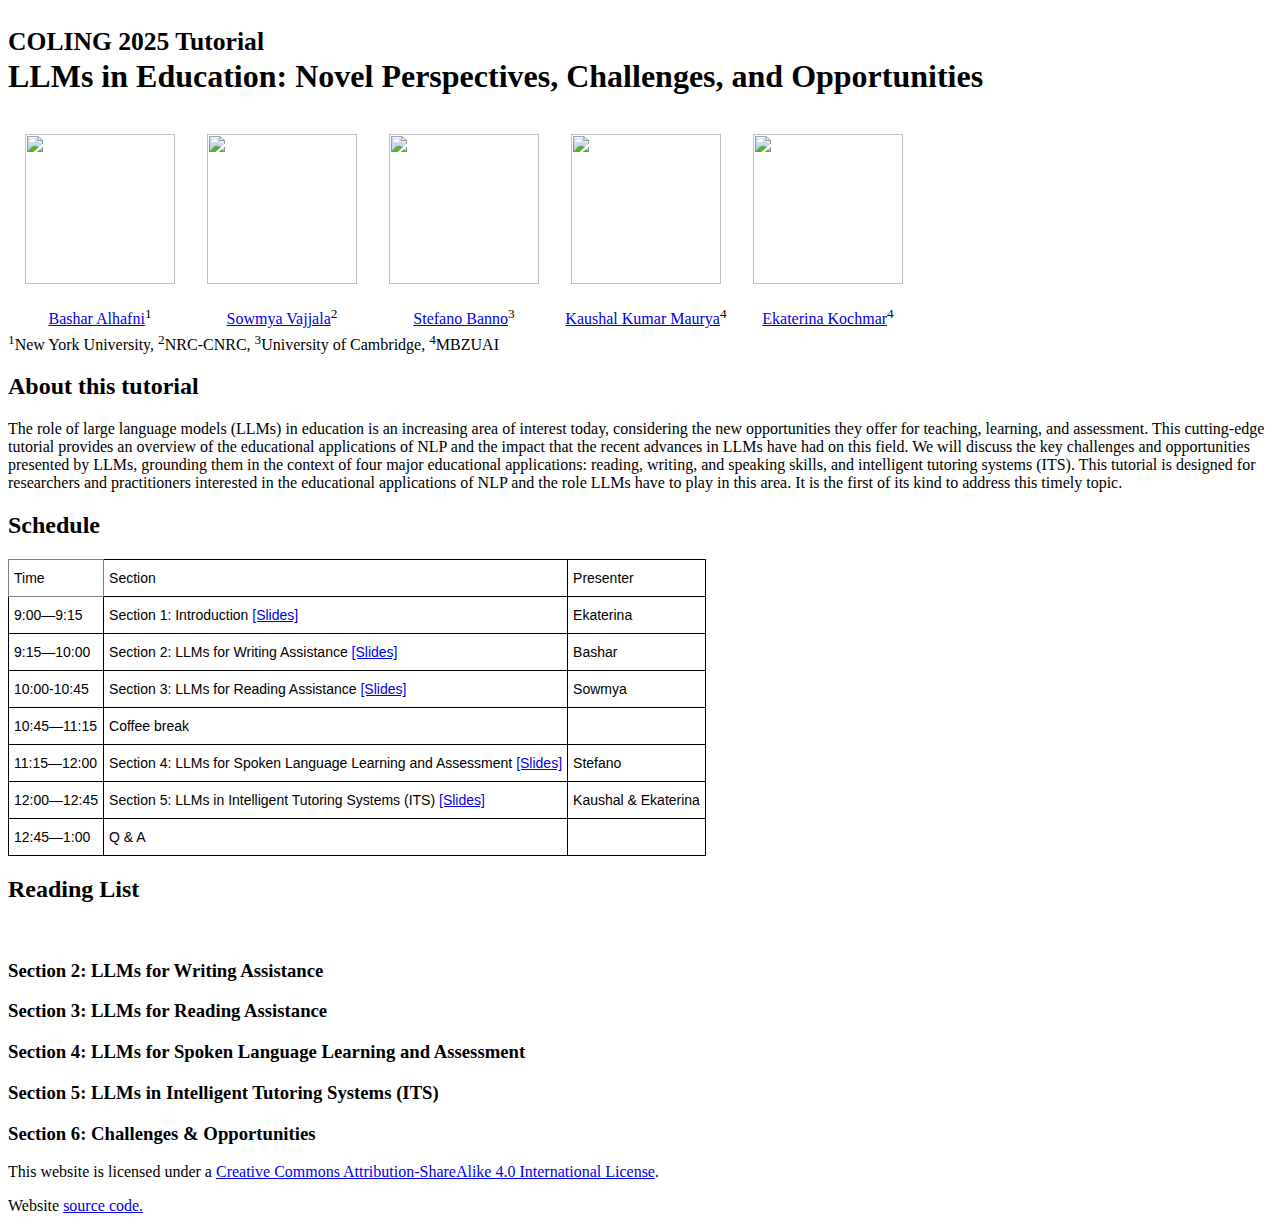
==== index.html @ b560a36a "padding updates" ====
<!DOCTYPE html>
<html>
<head>
  <meta charset="utf-8">
  <meta name="description"
        content="LLMs in Education: Novel Perspectives, Challenges, and Opportunities">
  <meta name="viewport" content="width=device-width, initial-scale=1">
  <title>COLING 2025 Tutorial: LLMs in Education: Novel Perspectives, Challenges, and Opportunities</title>


  <link href="https://fonts.googleapis.com/css?family=Google+Sans|Noto+Sans|Castoro" rel="stylesheet">

  <link rel="stylesheet" href="./static/css/bulma.min.css">
  <link rel="stylesheet" href="./static/css/bulma-carousel.min.css">
  <link rel="stylesheet" href="./static/css/bulma-slider.min.css">
  <link rel="stylesheet" href="./static/css/fontawesome.all.min.css">
  <link rel="stylesheet"
        href="https://cdn.jsdelivr.net/gh/jpswalsh/academicons@1/css/academicons.min.css">
  <link rel="stylesheet" href="./static/css/index.css">

  <script src="https://ajax.googleapis.com/ajax/libs/jquery/3.5.1/jquery.min.js"></script>
  <script defer src="./static/js/fontawesome.all.min.js"></script>
  <script src="./static/js/bulma-carousel.min.js"></script>
  <script src="./static/js/bulma-slider.min.js"></script>
  <script src="./static/js/index.js"></script>
</head>
<body>

<nav class="navbar" role="navigation" aria-label="main navigation">
  <div class="navbar-brand">
    <a role="button" class="navbar-burger" aria-label="menu" aria-expanded="false">
      <span aria-hidden="true"></span>
      <span aria-hidden="true"></span>
      <span aria-hidden="true"></span>
    </a>
  </div>
</nav>


<section class="hero">
  <div class="hero-body">
    <div class="container is-max-desktop">
      <div class="columns is-centered">
        <div class="column has-text-centered">
          <h1 class="title is-2 publication-title">
              <span style="font-size: 80%">COLING 2025 Tutorial</span><br />
              <!-- <span>COLING 2025 Tutorial</span><br/> -->
              LLMs in Education: Novel Perspectives, Challenges, and Opportunities
            </h1>

          <div class="is-size-5 publication-authors">
            <span class="author-block">
              <table>
            <tr>
                <!-- <th scope="row">TR-7</th> -->
                <td width="20%" style="text-align: center; padding: 15px"><img width="150px" height="150px" src="static/imgs/bashar_pic.jpg"></td>
                <td width="20%" style="text-align: center; padding: 15px"><img width="150px" height="150px" src="static/imgs/sowmya_pic.jpeg"></td>
                <td width="20%" style="text-align: center; padding: 15px"><img width="150px" height="150px" src="static/imgs/stefano_pic.jpg"></td>
                <td width="20%" style="text-align: center; padding: 15px"><img width="150px" height="150px" src="static/imgs/kaushal_pic.jpg"></td>
                <td width="20%" style="text-align: center; padding: 15px"><img width="150px" height="150px" src="static/imgs/katya_pic.jpeg"></td>
            </tr>

              <tr>
                <!-- <th scope="row">TR-7</th> -->
                <td width="20%" style="text-align: center"><a href="https://www.basharalhafni.com/" style="border-radius: 50%" target="_blank">Bashar Alhafni</a><sup>1</sup></td>
                <td width="20%" style="text-align: center"><a href="https://nrc.canada.ca/en/corporate/contact-us/nrc-directory-science-professionals/sowmya-vajjala" style="border-radius: 50%"  target="_blank">Sowmya Vajjala</a><sup>2</sup></td>
                <td width="20%" style="text-align: center"><a href="https://www.eng.cam.ac.uk/profiles/sb2549" style="border-radius: 50%"  target="_blank">Stefano Banno</a><sup>3</sup></td>
                <td width="20%" style="text-align: center"><a href="https://kaushal0494.github.io/" style="border-radius: 50%"  target="_blank">Kaushal Kumar Maurya</a><sup>4</sup></td>
                <td width="20%" style="text-align: center"><a href="https://ekochmar.github.io/about/"  style="border-radius: 50%"  target="_blank">Ekaterina Kochmar</a><sup>4</sup></td>
              </tr>
            </table>
            </span>
          </div>

          <div class="is-size-6 publication-authors">
            <span class="author-block"><sup>1</sup>New York University,</span>
            <span class="author-block"><sup>2</sup>NRC-CNRC,</span>
            <span class="author-block"><sup>3</sup>University of Cambridge,</span>
            <span class="author-block"><sup>4</sup>MBZUAI</span>
          </div>


          <!-- <br /> -->

<!--           <div class="is-size-5 publication-authors">
            <b>Sunday July 9 14:00 - 17:30 (EDT) @ Metropolitan West</b>
          </div> -->

<!--           <div class="is-size-5 publication-authors">
            Visit <a target="_blank" href="https://us06web.zoom.us/rec/play/6fqU9YDLoFtWqpk8w8I7oFrszHKW6JkbPVGgHsdPBxa69ecgCxbmfP33asLU3DJ74q5BXqDGR2ycOTFk.93teqylfi_uiViNK?canPlayFromShare=true&from=share_recording_detail&continueMode=true&componentName=rec-play&originRequestUrl=https%3A%2F%2Fus06web.zoom.us%2Frec%2Fshare%2FNrYheXPtE5zOlbogmdBg653RIu7RBO1uAsYH2CZt_hacD1jOHksRahGlERHc_Ybs.KGX1cRVtJBQtJf0o">this link</a>
            for the Zoom recording of the tutorial
          </div> -->

<!--           <div class="is-size-5 publication-authors">
            QnA: <a href="https://tinyurl.com/retrieval-lm-tutorial" target="_blank"><b>tinyurl.com/retrieval-lm-tutorial</b></a>
          </div> -->


        </div>
      </div>
    </div>
  </div>
</section>
<section class="section">
  <div class="container is-max-desktop">
    <!-- Abstract. -->
    <div class="columns is-centered has-text-centered">
      <div class="column is-four-fifths">
        <h2 class="title is-3">About this tutorial</h2>
        <div class="content has-text-justified">
          <p>
            The role of large language models (LLMs) in education is an increasing area of interest today, considering the new opportunities they offer for teaching, learning, and assessment. This cutting-edge tutorial provides an overview of the educational applications of NLP and the impact that the recent advances in LLMs have had on this field. We will discuss the key challenges and opportunities presented by LLMs, grounding them in the context of four major educational applications: reading, writing, and speaking skills, and intelligent tutoring systems (ITS). This tutorial is designed for researchers and practitioners interested in the educational applications of NLP and the role LLMs have to play in this area. It is the first of its kind to address this timely topic.
          </p>
        </div>
      </div>
    </div>

  </div>
</section>


<section class="section">
  <div class="container is-max-desktop">

    <div class="columns is-centered">
      <div class="column is-full-width">
        <h2 class="title is-3">Schedule</h2>
<!--         <p>
          Our tutorial will be held on July 9 (all the times are based on EDT = Toronto local time).
          <em>Slides may be subject to updates.</em>
        </p> -->

        <div class="content has-text-justified">

          <style type="text/css">
          .tg  {border-collapse:collapse;border-spacing:0;}
          .tg td{border-color:black;border-style:solid;border-width:1px;font-family:Arial, sans-serif;font-size:14px;
            overflow:hidden;padding:10px 5px;word-break:normal;}
          .tg th{border-color:black;border-style:solid;border-width:1px;font-family:Arial, sans-serif;font-size:14px;
            font-weight:normal;overflow:hidden;padding:10px 5px;word-break:normal;}
          .tg .tg-0pky{border-color:inherit;text-align:left;vertical-align:top}
          .tg .tg-0lax{text-align:left;vertical-align:top}
          </style>
          <table class="tg">
          <thead>
            <tr>
              <th class="tg-0pky">Time</th>
              <th class="tg-0lax">Section</th>
              <th class="tg-0lax">Presenter</th>
            </tr>
          </thead>
          <tbody>
            <tr>
              <td class="tg-0lax">9:00—9:15</td>
              <td class="tg-0lax">Section 1: Introduction  <a href="./slides/" target='_blank'>[Slides]</a></td>
              <td class="tg-0lax">Ekaterina</td>
            </tr>
            <tr>
              <td class="tg-0lax">9:15—10:00</td>
              <td class="tg-0lax">Section 2: LLMs for Writing Assistance  <a href="./slides/" target='_blank'>[Slides]</a></td>
              <td class="tg-0lax">Bashar</td>
            </tr>
            <tr>
              <td class="tg-0lax">10:00-10:45</td>
              <td class="tg-0lax">Section 3: LLMs for Reading Assistance   <a href="./slides/" target='_blank'>[Slides]</a></td>
              <td class="tg-0lax">Sowmya</td>
            </tr>
            <tr>
              <td class="tg-0lax">10:45—11:15</td>
              <td class="tg-0lax">Coffee break</td>
              <td class="tg-0lax"></td>
            </tr>

            <tr>
              <td class="tg-0lax">11:15—12:00</td>
              <td class="tg-0lax">Section 4: LLMs for Spoken Language Learning and
Assessment <a href="./slides/" target='_blank'>[Slides]</a></td>
              <td class="tg-0lax">Stefano</td>
            </tr>
            <tr>
              <td class="tg-0lax">12:00—12:45</td>
              <td class="tg-0lax">Section 5: LLMs in Intelligent Tutoring Systems (ITS) <a href="./slides/" target='_blank'>[Slides]</a></td>
              <td class="tg-0lax">Kaushal & Ekaterina</td>
            </tr>
            <tr>
              <td class="tg-0lax">12:45—1:00</td>
              <td class="tg-0lax">Q & A</td>
              <td class="tg-0lax"></td>
            </tr>
          </tbody>
          </table>
        </div>
      </div>
    </div>

    <!-- Concurrent Work. -->
    <div class="columns is-centered">
      <div class="column is-full-width">
        <h2 class="title is-3">Reading List</h2>

        <!-- <p><b>Bold papers</b> are discussed in detail during our tutorial.</p> -->

        <br />

        <h3 class="title is-5">Section 2: LLMs for Writing Assistance</h3>

        <!--         TODO
                <ul>
                  <li></li>
                  <li></li>
                </ul>
                <br /> -->


        <h3 class="title is-5">Section 3: LLMs for Reading Assistance</h3>

<!--         TODO
        <ul>
          <li></li>
          <li></li>
        </ul>
        <br /> -->


        <h3 class="title is-5">Section 4: LLMs for Spoken Language Learning and Assessment</h3>

<!--         TODO
        <ul>
          <li></li>
          <li></li>
        </ul>
        <br /> -->

        <h3 class="title is-5">Section 5: LLMs in Intelligent Tutoring Systems (ITS)</h3>
        
<!--         TODO
        <ul>
          <li></li>
          <li></li>
        </ul>
        <br /> -->



        <h3 class="title is-5">Section 6: Challenges & Opportunities</h3>
<!--         TODO
        <ul>
          <li></li>
          <li></li>
        </ul>
        -->

      </div>
    </div>
</section>


<!-- <section class="section" id="BibTeX">
  <div class="container is-max-desktop content">
    <h2 class="title">BibTeX</h2>
    <pre><code>
      @article{ retrieval-lm-tutorial,
  author    = { Asai, Akari and Min, Sewon and Zhong, Zexuan and Chen, Danqi },
  title     = { ACL 2023 Tutorial: Retrieval-based Language Models and Applications },
  journal   = { ACL 2023 },
  year      = { 2023 },
}
</code></pre>
  </div>
</section> -->


<footer class="footer">
  <div class="container">
    <div class="content has-text-centered">
      <a class="icon-link" href="https://github.com/ACL2023-Retrieval-LM" class="external-link" disabled>
        <i class="fab fa-github"></i>
      </a>
    </div>
    <div class="columns is-centered">
      <div class="column is-8">
        <div class="content">
          <p>
            This website is licensed under a <a rel="license"
                                                href="http://creativecommons.org/licenses/by-sa/4.0/">Creative
            Commons Attribution-ShareAlike 4.0 International License</a>.
          </p>
          <p>
            Website <a href="https://github.com/nerfies/nerfies.github.io">source code.</a>
          </p>
        </div>
      </div>
    </div>
  </div>
</footer>

</body>
</html>
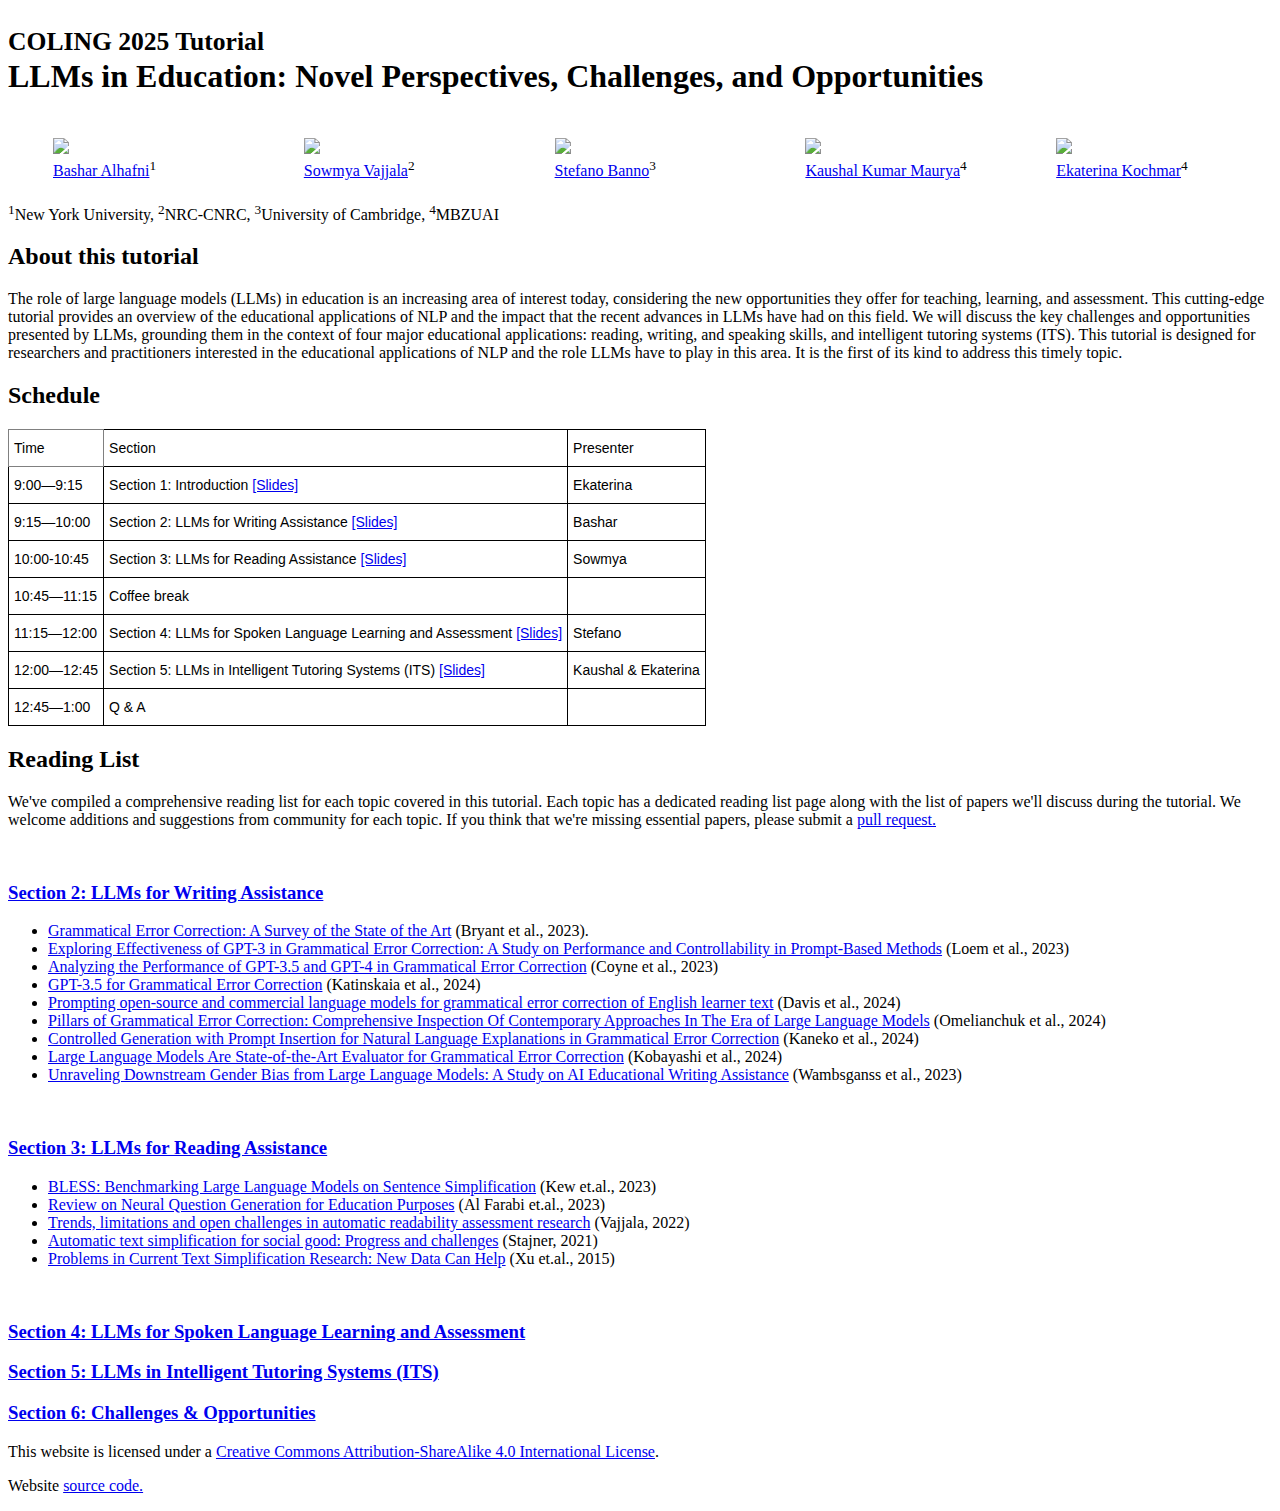
==== commit b6d85b38: "Merge pull request #2 from nishkalavallabhi/master" ====
--- a/index.html
+++ b/index.html
@@ -25,16 +25,6 @@
   <script src="./static/js/index.js"></script>
 </head>
 <body>
-
-<nav class="navbar" role="navigation" aria-label="main navigation">
-  <div class="navbar-brand">
-    <a role="button" class="navbar-burger" aria-label="menu" aria-expanded="false">
-      <span aria-hidden="true"></span>
-      <span aria-hidden="true"></span>
-      <span aria-hidden="true"></span>
-    </a>
-  </div>
-</nav>
 
 
 <section class="hero">
@@ -50,25 +40,31 @@
 
           <div class="is-size-5 publication-authors">
             <span class="author-block">
-              <table>
-            <tr>
+              <div style="display: flex; justify-content: space-between; padding: 5px">
                 <!-- <th scope="row">TR-7</th> -->
-                <td width="20%" style="text-align: center; padding: 15px"><img width="150px" height="150px" src="static/imgs/bashar_pic.jpg"></td>
-                <td width="20%" style="text-align: center; padding: 15px"><img width="150px" height="150px" src="static/imgs/sowmya_pic.jpeg"></td>
-                <td width="20%" style="text-align: center; padding: 15px"><img width="150px" height="150px" src="static/imgs/stefano_pic.jpg"></td>
-                <td width="20%" style="text-align: center; padding: 15px"><img width="150px" height="150px" src="static/imgs/kaushal_pic.jpg"></td>
-                <td width="20%" style="text-align: center; padding: 15px"><img width="150px" height="150px" src="static/imgs/katya_pic.jpeg"></td>
-            </tr>
-
-              <tr>
-                <!-- <th scope="row">TR-7</th> -->
-                <td width="20%" style="text-align: center"><a href="https://www.basharalhafni.com/" style="border-radius: 50%" target="_blank">Bashar Alhafni</a><sup>1</sup></td>
-                <td width="20%" style="text-align: center"><a href="https://nrc.canada.ca/en/corporate/contact-us/nrc-directory-science-professionals/sowmya-vajjala" style="border-radius: 50%"  target="_blank">Sowmya Vajjala</a><sup>2</sup></td>
-                <td width="20%" style="text-align: center"><a href="https://www.eng.cam.ac.uk/profiles/sb2549" style="border-radius: 50%"  target="_blank">Stefano Banno</a><sup>3</sup></td>
-                <td width="20%" style="text-align: center"><a href="https://kaushal0494.github.io/" style="border-radius: 50%"  target="_blank">Kaushal Kumar Maurya</a><sup>4</sup></td>
-                <td width="20%" style="text-align: center"><a href="https://ekochmar.github.io/about/"  style="border-radius: 50%"  target="_blank">Ekaterina Kochmar</a><sup>4</sup></td>
+                <figure style="display: inline-block; width: 19%;">
+                  <img class="center" style="height: auto;" src="static/imgs/bashar_pic.jpg">
+                  <figcaption class="is-size-6-mobile"><a href="https://www.basharalhafni.com/" style="border-radius: 20%" target="_blank">Bashar Alhafni</a><sup>1</sup></figcaption>
+                </figure>
+                <figure style="display: inline-block; width: 19%;">
+                  <img class="center"style="height: auto;" src="static/imgs/sowmya_pic.jpeg">
+                  <figcaption class="is-size-6-mobile"><a href="https://nrc.canada.ca/en/corporate/contact-us/nrc-directory-science-professionals/sowmya-vajjala" style="border-radius: 50%"  target="_blank">Sowmya Vajjala</a><sup>2</sup></figcaption>
+                </figure>
+                <figure style="display: inline-block; width: 19%;">
+                  <img class="center" style="height: auto;" src="static/imgs/stefano_pic.jpg">
+                  <figcaption class="is-size-6-mobile"><a href="https://www.eng.cam.ac.uk/profiles/sb2549" style="border-radius: 50%"  target="_blank">Stefano Banno</a><sup>3</sup></figcaption>
+                </figure>
+                <figure style="display: inline-block; width: 19%;">
+                  <img class="center" style="height: auto; "src="static/imgs/kaushal_pic.jpg">
+                  <figcaption class="is-size-6-mobile"><a href="https://kaushal0494.github.io/" style="border-radius: 50%"  target="_blank">Kaushal Kumar Maurya</a><sup>4</sup></figcaption>
+                </figure>
+                <figure style="display: inline-block; width: 19%;">
+                  <img  class="center" style="height: auto;" src="static/imgs/katya_pic.jpeg">
+                  <figcaption class="is-size-6-mobile"><a href="https://ekochmar.github.io/about/"  style="border-radius: 50%"  target="_blank">Ekaterina Kochmar</a><sup>4</sup></figcaption>
+                </figure>
+
               </tr>
-            </table>
+            </div>
             </span>
           </div>
 
@@ -198,22 +194,45 @@
       <div class="column is-full-width">
         <h2 class="title is-3">Reading List</h2>
 
-        <!-- <p><b>Bold papers</b> are discussed in detail during our tutorial.</p> -->
-
-        <br />
-
-        <h3 class="title is-5">Section 2: LLMs for Writing Assistance</h3>
-
-        <!--         TODO
+        <p>We've compiled a comprehensive reading list for each topic covered in this tutorial. Each topic has a dedicated reading list page along with the list of papers we'll discuss during the tutorial.
+          We welcome additions and suggestions from community for each topic. If you think that we're missing essential papers, please submit a <a href="https://github.com/coling2025-edu-llms/coling2025-edu-llms.github.io" target="_blank"> pull request.</a></p>
+        <br /> 
+        <h3 class="title is-5"><a href="./reading_lists/writing_assistants.html" target="_blank">Section 2: LLMs for Writing Assistance</a></h3>
                 <ul>
-                  <li></li>
-                  <li></li>
+                  <li> <a href="https://direct.mit.edu/coli/article/49/3/643/115846/Grammatical-Error-Correction-A-Survey-of-the-State">Grammatical Error Correction: A Survey of the State of the Art</a> (Bryant et al., 2023).</li>
+                  <li> <a href="https://aclanthology.org/2023.bea-1.18">Exploring Effectiveness of GPT-3 in Grammatical Error Correction: A Study on Performance and Controllability in Prompt-Based Methods</a> (Loem et al., 2023)</li>
+                  <li> <a href="https://arxiv.org/abs/2303.14342">Analyzing the Performance of GPT-3.5 and GPT-4
+                    in Grammatical Error Correction</a> (Coyne et al., 2023)</li>
+                  <li><a href="https://aclanthology.org/2024.lrec-main.692">GPT-3.5 for Grammatical Error Correction</a> (Katinskaia et al., 2024)</li>
+                  <li> <a href="https://aclanthology.org/2024.findings-acl.711"> Prompting open-source and commercial language models for grammatical error correction of English learner text</a> (Davis et al., 2024)</li>
+                  <li> <a href="https://aclanthology.org/2024.bea-1.3">Pillars of Grammatical Error Correction: Comprehensive Inspection Of
+                    Contemporary Approaches In The Era of Large Language Models</a> (Omelianchuk et al., 2024) </li>
+                  <li> <a href="https://aclanthology.org/2024.lrec-main.350/">Controlled Generation with Prompt Insertion for Natural Language
+                    Explanations in Grammatical Error Correction</a> (Kaneko et al., 2024)</li>
+                  <li> <a href="https://aclanthology.org/2024.bea-1.6">Large Language Models Are State-of-the-Art Evaluator for Grammatical Error Correction</a> (Kobayashi et al., 2024)</li>
+                  <li> <a href="https://aclanthology.org/2023.findings-emnlp.689">Unraveling Downstream Gender Bias from Large Language Models: A
+                    Study on AI Educational Writing Assistance</a> (Wambsganss et al., 2023)</li>
                 </ul>
-                <br /> -->
-
-
-        <h3 class="title is-5">Section 3: LLMs for Reading Assistance</h3>
-
+            <br />
+
+  
+        <h3 class="title is-5"><a href="./reading_lists/reading_assistants.html" target="_blank">Section 3: LLMs for Reading Assistance</a></h3>
+
+           <ul style='margin-top:0cm' start=1 type=1>
+ <li> <a href="https://aclanthology.org/2023.emnlp-main.821/">BLESS: Benchmarking Large Language Models on
+     Sentence Simplification</a> (Kew et.al., 2023)</li>
+ <li><a href="https://link.springer.com/article/10.1007/s40593-023-00374-x">Review on Neural Question Generation for
+     Education Purposes</a> (Al Farabi et.al., 2023)</li>
+   <li><a href="http://www.lrec-conf.org/proceedings/lrec2022/pdf/2022.lrec-1.574.pdf">Trends,
+     limitations and open challenges in automatic readability assessment
+     research</a> (Vajjala, 2022)</li>
+ <li><a href="https://aclanthology.org/2021.findings-acl.233.pdf">Automatic text
+     simplification for social good: Progress and challenges</a> (Stajner, 2021)</li>
+ <li><a href="https://aclanthology.org/Q15-1021/">Problems
+     in Current Text Simplification Research: New Data Can Help</a> (Xu et.al., 2015)</li>
+</ul><br />
+
+        <h3 class="title is-5"><a href="./reading_lists/spoken_language_assessment.html" target="_blank">Section 4: LLMs for Spoken Language Learning and Assessment</a></h3>
 <!--         TODO
         <ul>
           <li></li>
@@ -221,8 +240,7 @@
         </ul>
         <br /> -->
 
-
-        <h3 class="title is-5">Section 4: LLMs for Spoken Language Learning and Assessment</h3>
+        <h3 class="title is-5"><a href="./reading_lists/education_and_its.html" target="_blank">Section 5: LLMs in Intelligent Tutoring Systems (ITS)</a></h3>
 
 <!--         TODO
         <ul>
@@ -231,18 +249,9 @@
         </ul>
         <br /> -->
 
-        <h3 class="title is-5">Section 5: LLMs in Intelligent Tutoring Systems (ITS)</h3>
-        
-<!--         TODO
-        <ul>
-          <li></li>
-          <li></li>
-        </ul>
-        <br /> -->
-
-
-
-        <h3 class="title is-5">Section 6: Challenges & Opportunities</h3>
+
+
+        <h3 class="title is-5"><a href="./reading_lists/challenges.html" target="_blank">Section 6: Challenges & Opportunities</a></h3>
 <!--         TODO
         <ul>
           <li></li>
@@ -259,11 +268,7 @@
   <div class="container is-max-desktop content">
     <h2 class="title">BibTeX</h2>
     <pre><code>
-      @article{ retrieval-lm-tutorial,
-  author    = { Asai, Akari and Min, Sewon and Zhong, Zexuan and Chen, Danqi },
-  title     = { ACL 2023 Tutorial: Retrieval-based Language Models and Applications },
-  journal   = { ACL 2023 },
-  year      = { 2023 },
+      Add citation
 }
 </code></pre>
   </div>
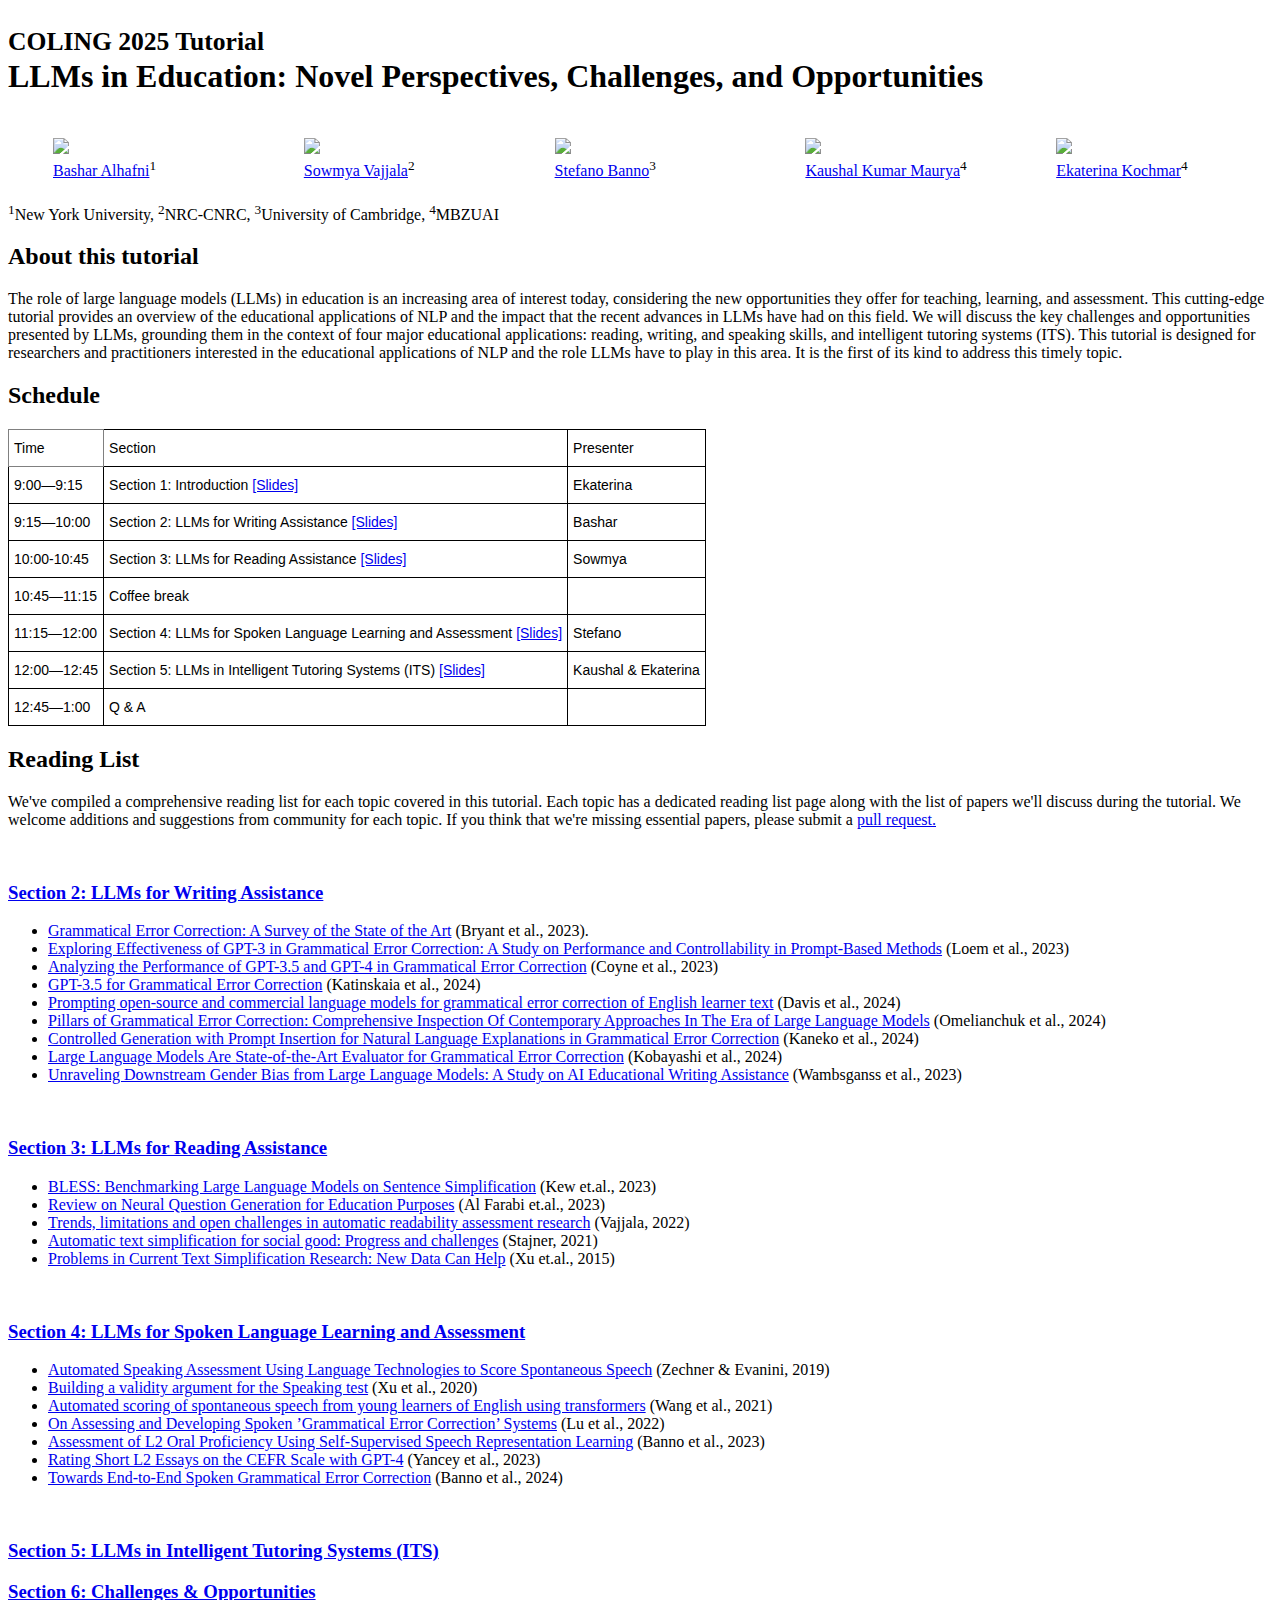
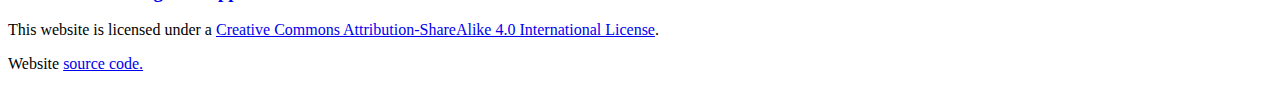
==== commit 9f307690: "Update index.html" ====
--- a/index.html
+++ b/index.html
@@ -233,12 +233,18 @@
 </ul><br />
 
         <h3 class="title is-5"><a href="./reading_lists/spoken_language_assessment.html" target="_blank">Section 4: LLMs for Spoken Language Learning and Assessment</a></h3>
-<!--         TODO
-        <ul>
-          <li></li>
-          <li></li>
-        </ul>
-        <br /> -->
+<ul>
+                  <li> <a href="https://www.routledge.com/Automated-Speaking-Assessment-Using-Language-Technologies-to-Score-Spontaneous-Speech/Zechner-Evanini/p/book/9781138056879">Automated Speaking Assessment Using Language Technologies to Score Spontaneous Speech</a> (Zechner & Evanini, 2019)</li>
+                  <li> <a href="https://www.cambridgeenglish.org/Images/589637-linguaskill-building-a-validity-argument-for-the-speaking-test.pdf">Building a validity argument for the Speaking test</a> (Xu et al., 2020)</li>
+                  <li> <a href="https://ieeexplore.ieee.org/stamp/stamp.jsp?arnumber=9383553&tag=1">Automated scoring of spontaneous speech from young learners of English using transformers</a> (Wang et al., 2021)</li>
+                  <li> <a href="https://aclanthology.org/2022.bea-1.9.pdf">On Assessing and Developing Spoken ’Grammatical Error Correction’ Systems</a> (Lu et al., 2022)</li>
+                  <li> <a href="https://www.isca-archive.org/slate_2023/banno23_slate.html?trk=public_post_comment-text">Assessment of L2 Oral Proficiency Using Self-Supervised Speech Representation Learning</a> (Banno et al., 2023)</li>
+                  <li> <a href="https://aclanthology.org/2023.bea-1.49/">Rating Short L2 Essays on the CEFR Scale with GPT-4</a> (Yancey et al., 2023)</li>
+                  <li> <a href="https://ieeexplore.ieee.org/stamp/stamp.jsp?tp=&arnumber=10446782">Towards End-to-End Spoken Grammatical Error Correction</a> (Banno et al., 2024)</li>
+  
+                  
+                </ul>
+            <br />
 
         <h3 class="title is-5"><a href="./reading_lists/education_and_its.html" target="_blank">Section 5: LLMs in Intelligent Tutoring Systems (ITS)</a></h3>
 
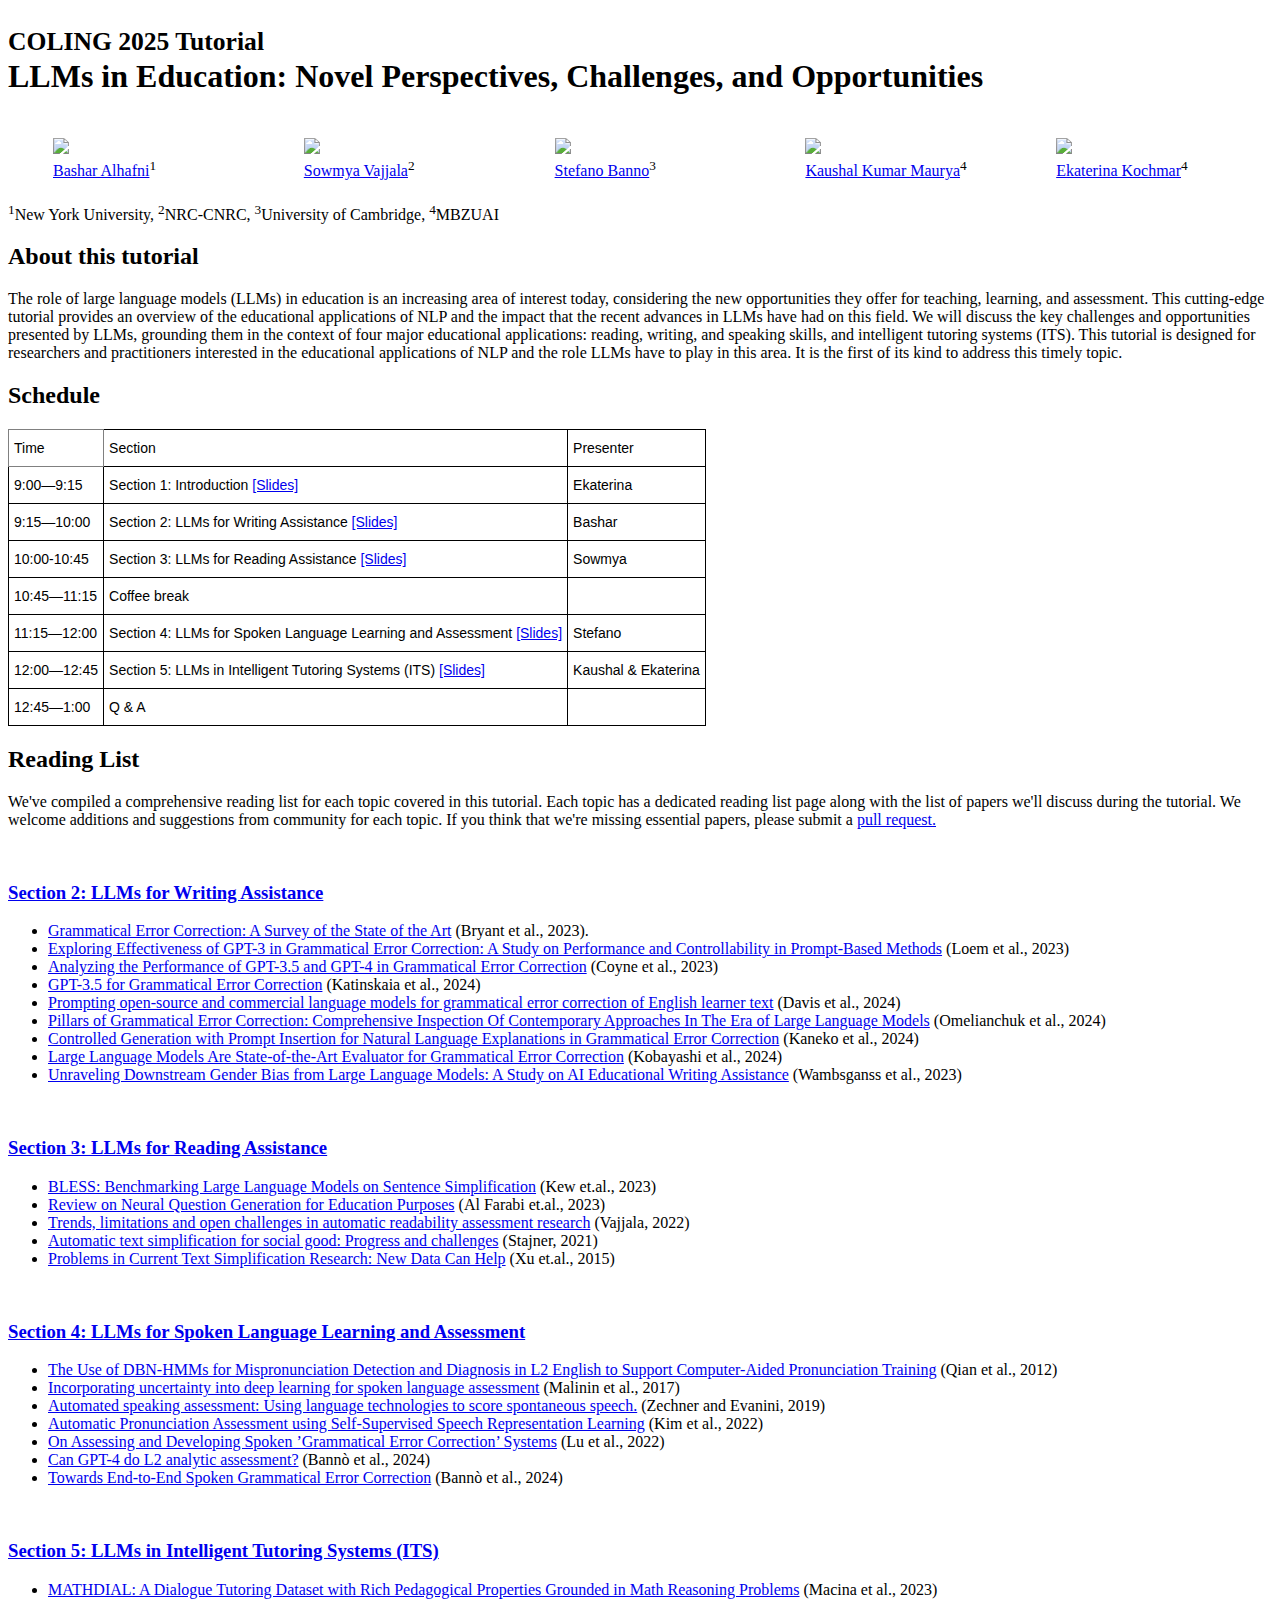
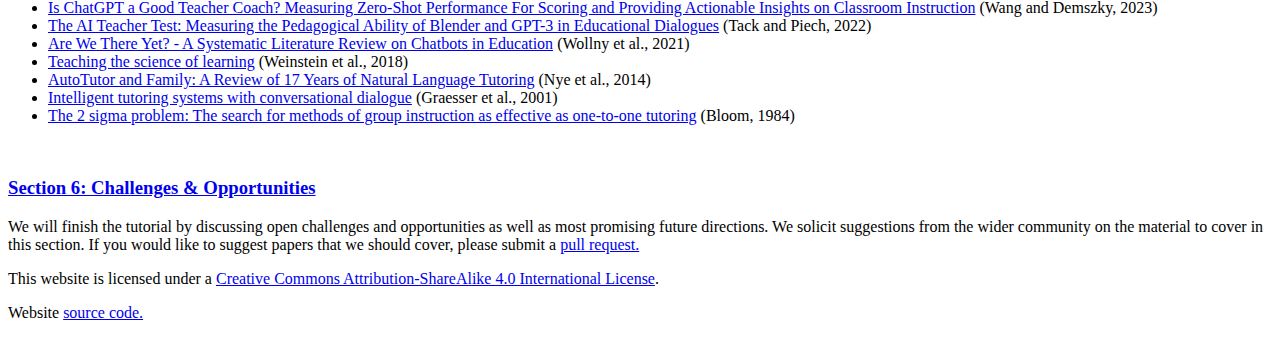
==== commit 1c54a6f6: "Update index.html" ====
--- a/index.html
+++ b/index.html
@@ -233,31 +233,47 @@
 </ul><br />
 
         <h3 class="title is-5"><a href="./reading_lists/spoken_language_assessment.html" target="_blank">Section 4: LLMs for Spoken Language Learning and Assessment</a></h3>
-<ul>
-                  <li> <a href="https://www.routledge.com/Automated-Speaking-Assessment-Using-Language-Technologies-to-Score-Spontaneous-Speech/Zechner-Evanini/p/book/9781138056879">Automated Speaking Assessment Using Language Technologies to Score Spontaneous Speech</a> (Zechner & Evanini, 2019)</li>
-                  <li> <a href="https://www.cambridgeenglish.org/Images/589637-linguaskill-building-a-validity-argument-for-the-speaking-test.pdf">Building a validity argument for the Speaking test</a> (Xu et al., 2020)</li>
-                  <li> <a href="https://ieeexplore.ieee.org/stamp/stamp.jsp?arnumber=9383553&tag=1">Automated scoring of spontaneous speech from young learners of English using transformers</a> (Wang et al., 2021)</li>
-                  <li> <a href="https://aclanthology.org/2022.bea-1.9.pdf">On Assessing and Developing Spoken ’Grammatical Error Correction’ Systems</a> (Lu et al., 2022)</li>
-                  <li> <a href="https://www.isca-archive.org/slate_2023/banno23_slate.html?trk=public_post_comment-text">Assessment of L2 Oral Proficiency Using Self-Supervised Speech Representation Learning</a> (Banno et al., 2023)</li>
-                  <li> <a href="https://aclanthology.org/2023.bea-1.49/">Rating Short L2 Essays on the CEFR Scale with GPT-4</a> (Yancey et al., 2023)</li>
-                  <li> <a href="https://ieeexplore.ieee.org/stamp/stamp.jsp?tp=&arnumber=10446782">Towards End-to-End Spoken Grammatical Error Correction</a> (Banno et al., 2024)</li>
-  
-                  
-                </ul>
-            <br />
+        <ul style='margin-top:0cm' start=1 type=1>
+            
+               
+            <li> <a href="https://www.isca-archive.org/interspeech_2012/qian12c_interspeech.pdf">The Use of DBN-HMMs for Mispronunciation Detection and Diagnosis in L2 English to Support Computer-Aided Pronunciation Training</a> (Qian et al., 2012)</li>
+            <li> <a href="https://aclanthology.org/P17-2008.pdf">Incorporating uncertainty into deep learning for spoken language assessment</a> (Malinin et al., 2017)</li>
+            <li><a href="https://books.google.ae/books?hl=en&lr=&id=88bADwAAQBAJ&oi=fnd&pg=PP1&dq=Automated+speaking+assessment:+Using+language+technologies+to+score+spontaneous+speech.&ots=jHm201a2oi&sig=VdGxpR5bTetVnXk_xc6p6VAcgSU&redir_esc=y#v=onepage&q=Automated%20speaking%20assessment%3A%20Using%20language%20technologies%20to%20score%20spontaneous%20speech.&f=false">Automated speaking assessment: 
+              Using language technologies to score spontaneous speech.</a> (Zechner and Evanini, 2019)</li>
+            <li><a href="https://www.isca-archive.org/interspeech_2022/kim22k_interspeech.html">Automatic Pronunciation Assessment 
+              using Self-Supervised Speech Representation Learning</a> (Kim et al., 2022)</li>
+            <li><a href="https://aclanthology.org/2022.bea-1.9.pdf">On Assessing and Developing Spoken ’Grammatical Error Correction’ Systems</a> (Lu et al., 2022)</li> 
+            <li> <a href="https://aclanthology.org/2024.bea-1.14/">Can GPT-4 do L2 analytic assessment?</a> (Bannò et al., 2024)</li>
+            <li> <a href="https://ieeexplore.ieee.org/document/10446782">Towards End-to-End Spoken Grammatical Error Correction</a> (Bannò et al., 2024)</li>
+            
+          </ul>
+        <br />
 
         <h3 class="title is-5"><a href="./reading_lists/education_and_its.html" target="_blank">Section 5: LLMs in Intelligent Tutoring Systems (ITS)</a></h3>
-
-<!--         TODO
-        <ul>
-          <li></li>
-          <li></li>
-        </ul>
-        <br /> -->
+        <ul style='margin-top:0cm' start=1 type=1>
+            <li> <a href="https://arxiv.org/pdf/2305.14536">MATHDIAL: A Dialogue Tutoring Dataset with Rich Pedagogical 
+             Properties Grounded in Math Reasoning Problems</a> (Macina et al., 2023)</li> 
+            <li> <a href="https://arxiv.org/pdf/2306.03090">Is ChatGPT a Good Teacher Coach? Measuring Zero-Shot Performance For Scoring and
+             Providing Actionable Insights on Classroom Instruction</a> (Wang and Demszky, 2023)</li> 
+            <li> <a href="https://arxiv.org/pdf/2205.07540">The AI Teacher Test: Measuring the Pedagogical Ability of 
+             Blender and GPT-3 in Educational Dialogues</a> (Tack and Piech, 2022)</li>         
+            <li><a href="https://www.frontiersin.org/journals/artificial-intelligence/articles/10.3389/frai.2021.654924/full">Are We There Yet? - 
+             A Systematic Literature Review on Chatbots in Education</a> (Wollny et al., 2021)</li>       
+            <li> <a href="https://link.springer.com/content/pdf/10.1186/s41235-017-0087-y.pdf"> Teaching the science of learning</a> (Weinstein et al., 2018)</li>
+            <li> <a href="https://link.springer.com/article/10.1007/s40593-014-0029-5">AutoTutor and Family: A Review of 17 Years of Natural Language Tutoring</a> (Nye et al., 2014)</li>
+            <li><a href="https://ojs.aaai.org/aimagazine/index.php/aimagazine/article/download/1591/1490">Intelligent 
+             tutoring systems with conversational dialogue</a> (Graesser et al., 2001)</li>
+            <li><a href="https://citeseerx.ist.psu.edu/document?repid=rep1&type=pdf&doi=ce9ccc58eb7db2c1ebc474ecba5772176afa71d3">The 2 sigma problem: 
+            The search for methods of group instruction as effective as one-to-one tutoring</a> (Bloom, 1984)</li>
+          </ul>
+        <br />
 
 
 
         <h3 class="title is-5"><a href="./reading_lists/challenges.html" target="_blank">Section 6: Challenges & Opportunities</a></h3>
+        We will finish the tutorial by discussing open challenges and opportunities as well as most promising future directions. 
+        We solicit suggestions from the wider community on the material to cover in this section.
+        If you would like to suggest papers that we should cover, please submit a <a href="https://github.com/coling2025-edu-llms/coling2025-edu-llms.github.io" target="_blank"> pull request.
 <!--         TODO
         <ul>
           <li></li>
